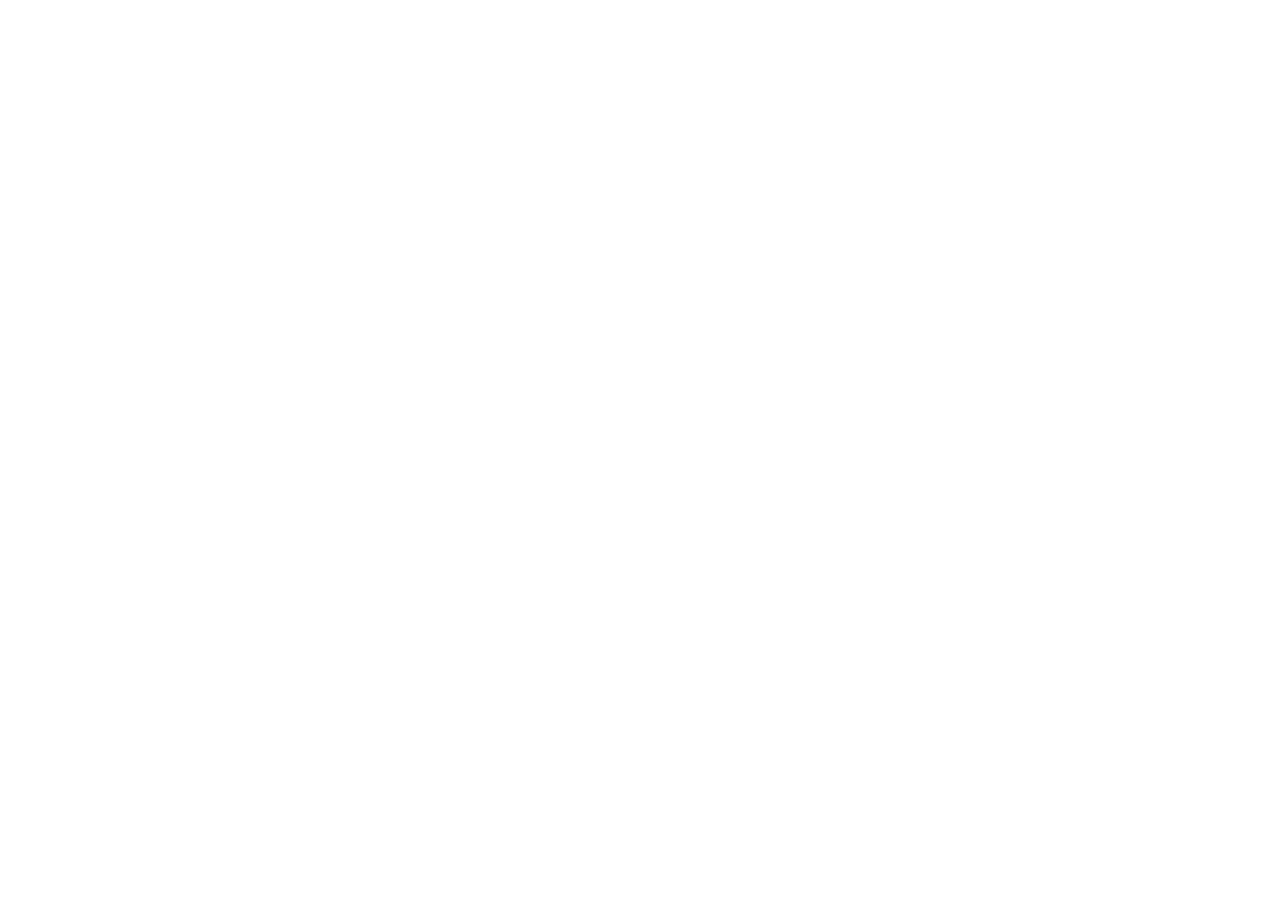
==== index.html @ 06f810de "Teste" ====
<!DOCTYPE html>
<html lang="pt-br">
<head>
    <meta charset="UTF-8">
    <meta http-equiv="X-UA-Compatible" content="IE=edge">
    <meta name="viewport" content="width=device-width, initial-scale=1.0">
    <title>Landing Page CEST</title>
</head>
<body>
    
</body>
</html>

<!-- Landing Page

    Group:
    Pierrezinho
    Gustavo
    Daniel
    Felipe
    Guilherme

-->
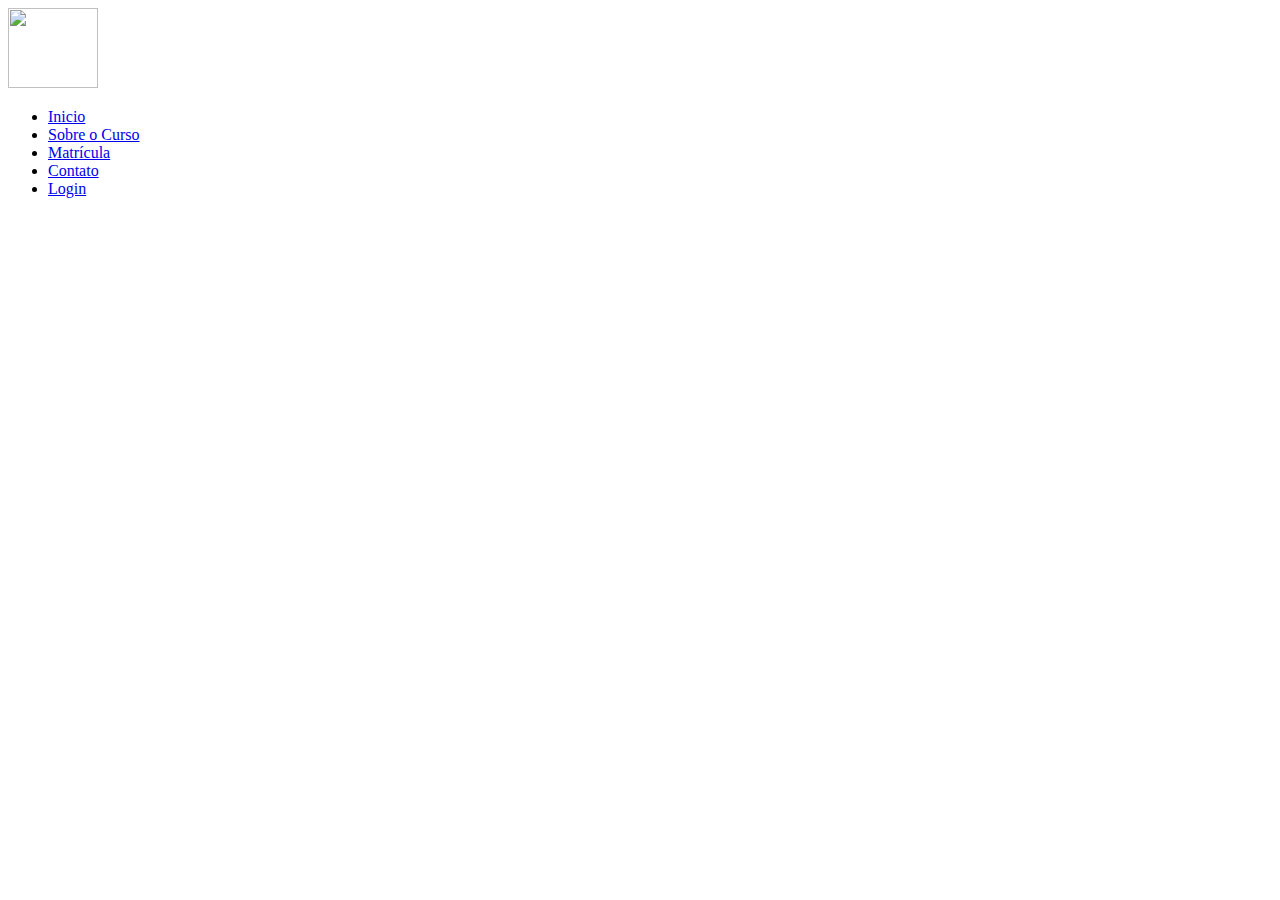
==== commit f0cb316f: "Cabeçalho adicionado no index.html" ====
--- a/index.html
+++ b/index.html
@@ -1,16 +1,24 @@
 <!DOCTYPE html>
-<html lang="pt-br">
+<html lang="en">
 <head>
     <meta charset="UTF-8">
     <meta http-equiv="X-UA-Compatible" content="IE=edge">
     <meta name="viewport" content="width=device-width, initial-scale=1.0">
-    <title>Landing Page CEST</title>
-</head>
-<body>
-    
-</body>
+    <title>Document</title>
+</head> 
+   <body>
+    <header>
+     <div> <img src="logo_si_lp.png" height="80" width="90"></div>
+       <ul>
+        <li> <a href="#">Inicio</a></li> 
+        <li> <a href="#">Sobre o Curso</a></li>
+        <li> <a href="#">Matrícula</a></li>
+        <li> <a href="#">Contato</a></li>
+        <li> <a href="#">Login</a></li>
+      </ul>
+    </header>
+   </body>
 </html>
-
 <!-- Landing Page
 
     Group:
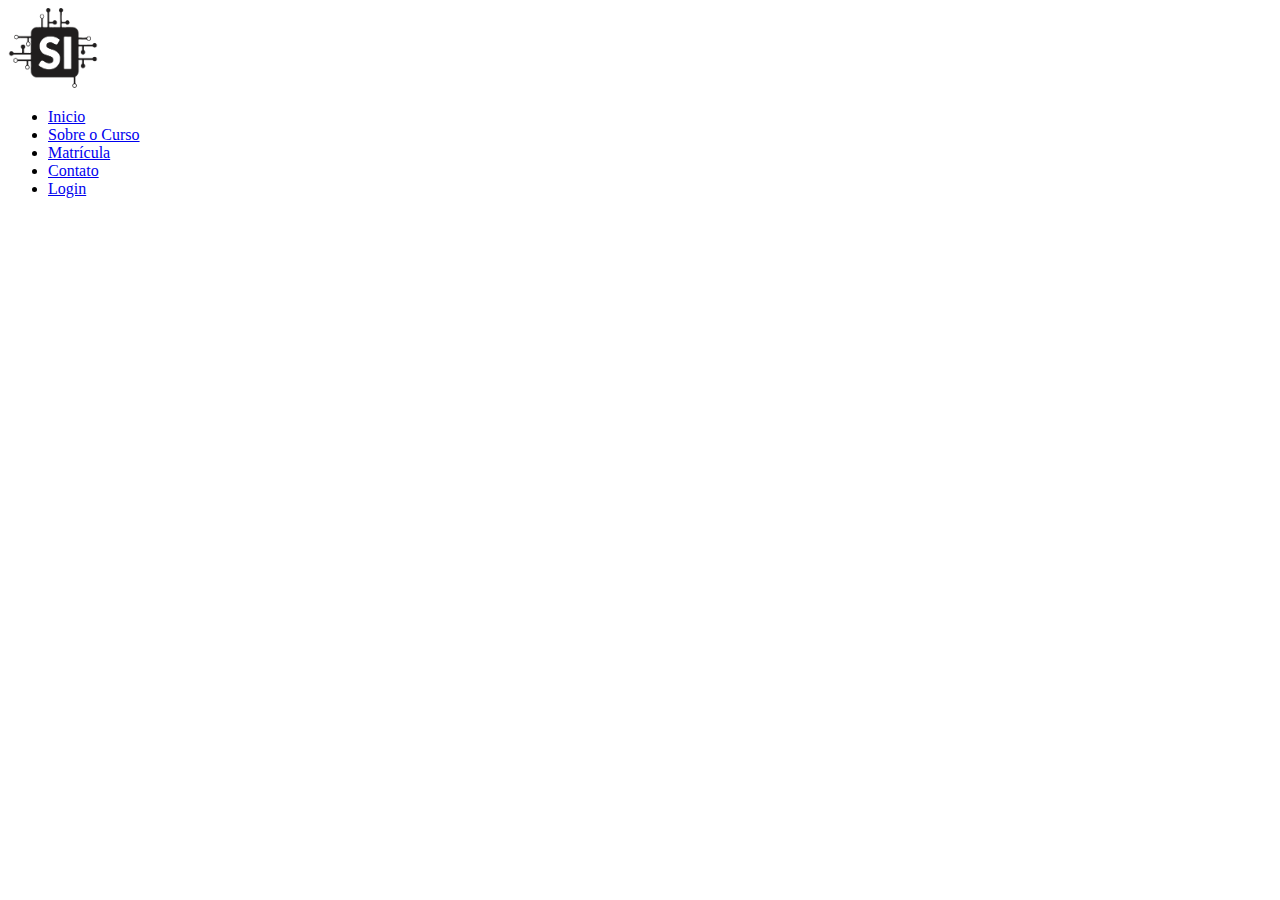
==== commit 1cd21f61: "Alteração com Cabeçalho" ====
--- a/index.html
+++ b/index.html
@@ -1,31 +1,35 @@
 <!DOCTYPE html>
-<html lang="en">
+<html lang="pt-br">
+
 <head>
     <meta charset="UTF-8">
     <meta http-equiv="X-UA-Compatible" content="IE=edge">
     <meta name="viewport" content="width=device-width, initial-scale=1.0">
     <title>Document</title>
-</head> 
-   <body>
+</head>
+
+<body>
     <header>
-     <div> <img src="logo_si_lp.png" height="80" width="90"></div>
-       <ul>
-        <li> <a href="#">Inicio</a></li> 
-        <li> <a href="#">Sobre o Curso</a></li>
-        <li> <a href="#">Matrícula</a></li>
-        <li> <a href="#">Contato</a></li>
-        <li> <a href="#">Login</a></li>
-      </ul>
+        <div> <img src="logo_si_lp.png" height="80" width="90"></div>
+        <ul>
+            <li> <a href="#">Inicio</a></li>
+            <li> <a href="#">Sobre o Curso</a></li>
+            <li> <a href="#">Matrícula</a></li>
+            <li> <a href="#">Contato</a></li>
+            <li> <a href="#">Login</a></li>
+        </ul>
     </header>
-   </body>
+</body>
+
 </html>
+
 <!-- Landing Page
 
     Group:
-    Pierrezinho
+    Pierre
     Gustavo
     Daniel
     Felipe
     Guilherme
 
--->
+-->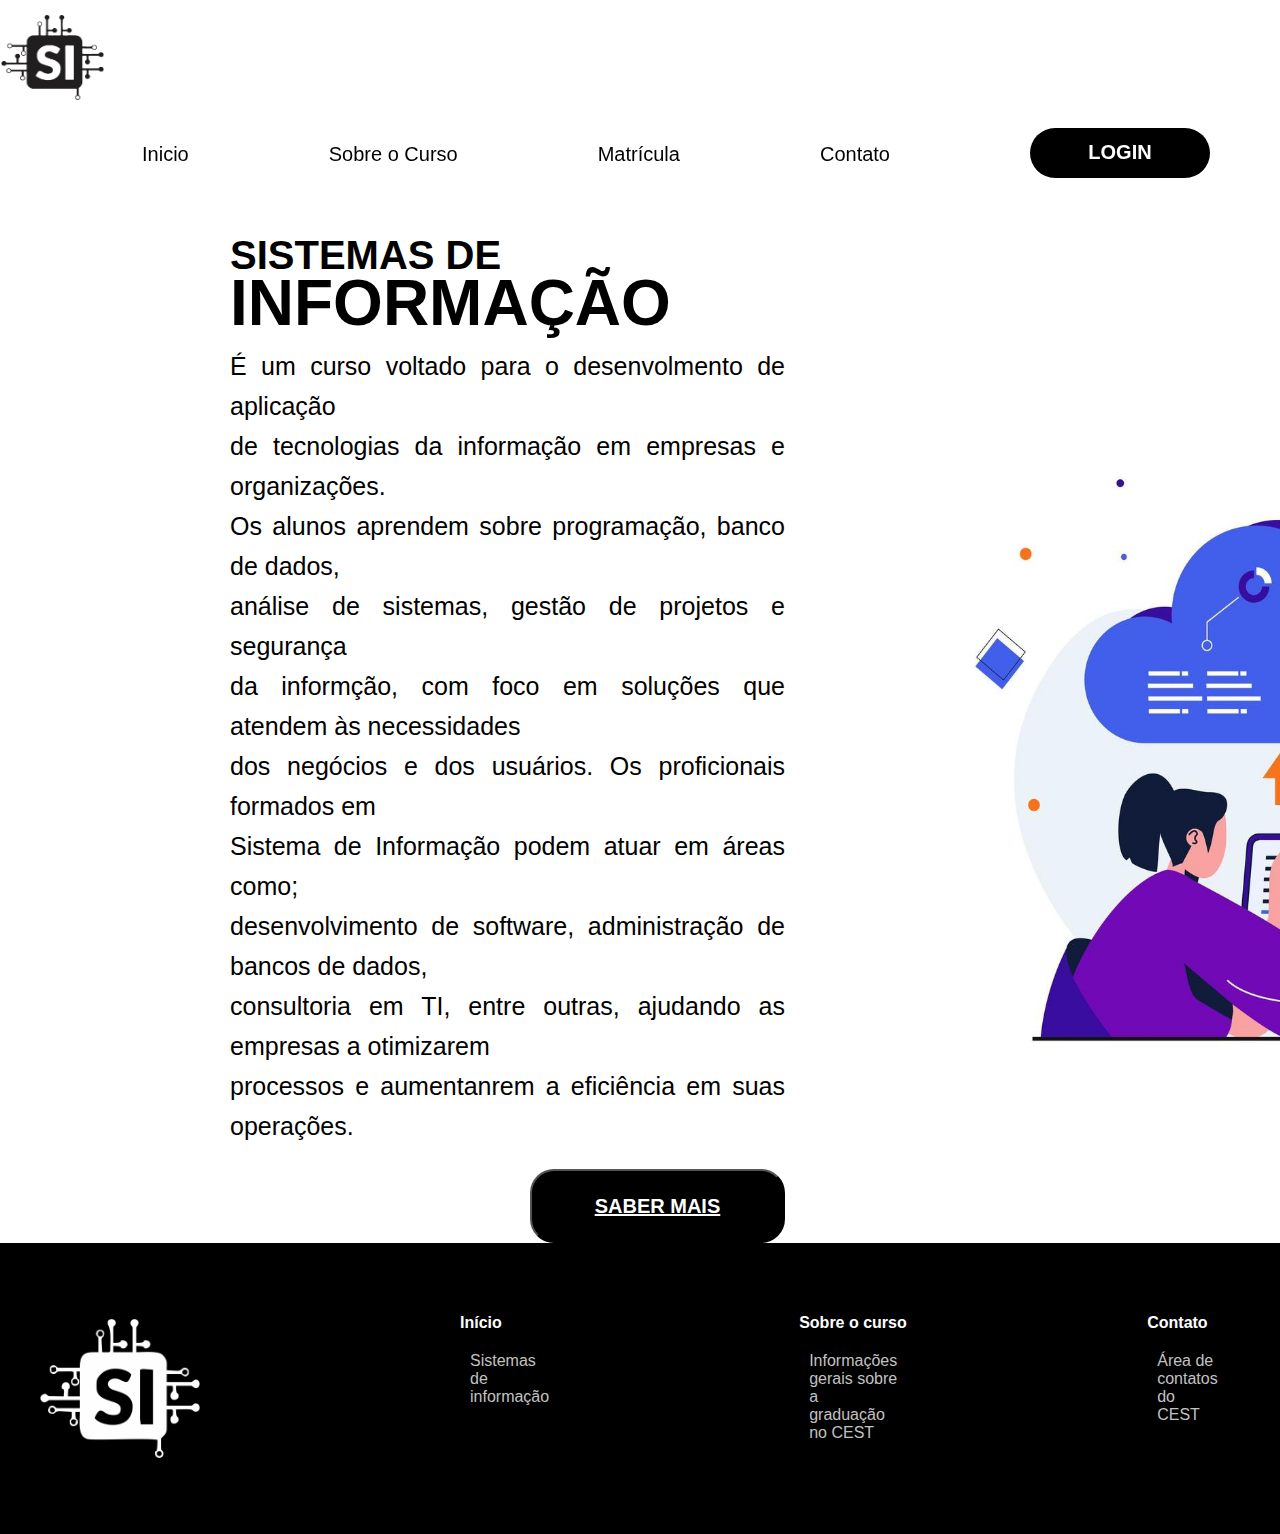
==== commit 9aac6086: "Finalizado" ====
--- a/index.html
+++ b/index.html
@@ -1,35 +1,94 @@
 <!DOCTYPE html>
 <html lang="pt-br">
-
 <head>
     <meta charset="UTF-8">
     <meta http-equiv="X-UA-Compatible" content="IE=edge">
     <meta name="viewport" content="width=device-width, initial-scale=1.0">
-    <title>Document</title>
+    <link rel="stylesheet" href="style.css">
+    <title>Home</title>
 </head>
+<body>
+    <div class="container">
+        <header>
+            <nav>
+                <div class="nav-container">
+                    <img src="logo_si_lp.png" height="80" width="90" id="logo">
+                    <ul>
+                        <li> <a href="index.html">Inicio</a></li>
+                        <li> <a href="curso.html">Sobre o Curso</a></li>
+                        <li> <a href="https://www.cest.edu.br/formas-de-ingresso-2/">Matrícula</a></li>
+                        <li> <a href="contatos.html">Contato</a></li>
+                        <button id="login"><a href="login.html">LOGIN</a></button>
+                    </ul>
+                </div>
+            </nav>
+        </header>
+    </div>
+    <main class="conteudoindex">
+        <section class="principal">
+           <div class="principal-escrito">
+              <h1 class="principal-escrito-titulo">SISTEMAS DE</h1>
+              <h2 class="principal-escrito-titulo2">INFORMAÇÃO</h2>
+              <p class="principal-escrito-paragrafo">É um curso voltado para o desenvolmento de aplicação <br/>
+              de tecnologias da informação em empresas e organizações.<br/> 
+              Os alunos aprendem sobre programação, banco de dados,<br/> 
+              análise de sistemas, gestão de projetos e segurança<br/> 
+              da informção, com foco em soluções que atendem às necessidades<br/> 
+              dos negócios e dos usuários. Os proficionais formados em<br/> 
+              Sistema de Informação podem atuar em áreas como;<br/> 
+              desenvolvimento de software, administração de bancos de dados,<br/> 
+              consultoria em TI, entre outras, ajudando as empresas a otimizarem<br/> 
+              processos e aumentanrem a eficiência em suas operações. <br/> </p>
+              <button class="principal-escrito-botão"><a href="curso.html">SABER MAIS</a></button>
+           </div>
+           <img src="imagem1_lp.jpg" class="principal-imagem">
+        </section>   
+     </main>
+         <!-- Rodape -->
+    <footer>
+        <img src="logo_si_branca_lp.webp" class="logobranca">
+                <div class="box">
+                    <h4>Início</h4>
+                    <ul>
+                        <li><a href="index.html"> Sistemas de informação </a></li>
+                    </ul>
+                </div>
+                <div class="box">
+                    <h4>Sobre o curso</h4>
+                    <ul>
+                        <li><a href="curso.html">Informações gerais sobre a graduação no CEST</a></li>
+                    </ul>
+                </div>
+                <div class="box">
+                    <h4>Contato</h4>
+                    <ul>
+                        <li><a href="contatos.html">Área de contatos do CEST</a></li>
+                    </ul>
+                </div>
+                <div class="box">
+                    <h4 class="gp">Grupo Dev's</h4>
+                <p>Daniel Junior</p>
+                <p>Felipe Somaycon</p>
+                <p>Guilherme Cristian</p>
+                <p>Gustavo Santos</p>
+                <p>Pierre Alexandre</p>
 
-<body>
-    <header>
-        <div> <img src="logo_si_lp.png" height="80" width="90"></div>
-        <ul>
-            <li> <a href="#">Inicio</a></li>
-            <li> <a href="#">Sobre o Curso</a></li>
-            <li> <a href="#">Matrícula</a></li>
-            <li> <a href="#">Contato</a></li>
-            <li> <a href="#">Login</a></li>
-        </ul>
-    </header>
+                </div>
+    </footer>
+    <!-- Rodape -->
 </body>
 
 </html>
 
+
+
 <!-- Landing Page
-
     Group:
-    Pierre
-    Gustavo
+@@ -31,5 +92,9 @@
     Daniel
     Felipe
     Guilherme
-
--->+    <header>
+    <div> <img src="logo_si_lp.png" height="80" width="90"></div>
+</header>
+</html>--- a/style.css
+++ b/style.css
@@ -0,0 +1,223 @@
+body{
+    font-family: Arial;
+    overflow: auto;
+    background-color: white;
+}
+
+.container{
+    max-width: 1920px;
+    width: 100%;
+}
+
+header{
+    position: relative;
+    top: 0;
+    height: auto;
+    width: 100%;
+}
+
+nav{
+    position: fixed;
+    top: 15px;
+    height: 100px;
+    width: 100%;
+    z-index: 1;
+    background-color: #fff;
+}
+
+nav:after{
+    clear: both;
+    content: "";
+    display: block;
+}
+
+.nav-container{
+    max-width: 1400px;
+    position: relative;
+    margin-right: auto;
+    margin-left: auto;
+}
+
+#logo{
+    width: 105px;
+    height: 85px;
+    margin-top: 0px;
+}
+
+.nav-container ul{
+    float: right;
+    height: 100px;
+    line-height: 100px;
+    margin: 0;
+
+}
+
+.nav-container li{
+    list-style: none;
+    float: left;
+    margin: 0 70px;
+    text-align: center;
+
+}
+
+#login {
+    background: #000000;
+    border: none;
+	height: 50px;
+	width: 180px;
+    border-radius: 30px;
+    font-weight: bold;
+    margin: 0 70px;
+
+}
+
+#login a{
+    color: white;
+    text-decoration: none;
+    font-size: 20px;
+}
+
+
+.nav-container li a{
+    font-family: Arial;
+    text-decoration: none;
+    color: #000000;
+    font-size: 20px;
+    font-weight: 5;
+}
+
+
+.principal{
+    margin-top: 250px;
+    display: flex;
+    flex-direction: row;
+    align-items: center;
+    justify-content: space-around;
+    margin-left: 230px;
+ }
+ .principal-escrito{
+     display: flex;
+     flex-direction: column;
+     gap: 23px;
+     line-height: 40px;
+ }
+ .principal-escrito-titulo{
+ font-family: Arial, Helvetica, sans-serif;
+     font-weight: 400px;
+     font-size: 40px;
+     line-height: 10px;
+ }
+ .principal-escrito-titulo2{
+     font-family: Arial, Helvetica, sans-serif;
+     font-weight: 400px;
+     font-size: 64px;
+ }
+ .principal-escrito-paragrafo{
+     font-family: Arial, Helvetica, sans-serif;
+     font-size: 25px;
+     text-align: justify;
+ }
+ .principal-imagem{
+     height: 700px;
+     width: 1000px;
+ }
+ .principal-escrito-botão{
+     background-color: black;
+     color: white;
+     width: 255px;
+     height: 74px;
+     left: 120px;
+     top: 666px;
+     border-radius: 24px; 
+     font-family: Arial, Helvetica, sans-serif;
+     font-weight: 800px;
+     outline: none;
+     text-decoration: none;
+     font-size: large;
+     font-weight: bold;
+     margin-left: 300px;
+     font-size: 20px;
+ }
+ a { color: inherit; } 
+
+ /* Rodape  */
+
+*{
+    margin: 0;
+    padding: 0;
+    font-family: sans-serif;
+
+}
+.conteudo{
+    width: 100%;
+    height: 50vh;
+    display: flex;
+    justify-content: center;
+    align-items: center;
+}
+.conteudo h1{
+    font-size: 15vw;
+    text-transform: uppercase;
+}
+footer{
+    width: 100%;
+    min-height: 250px;
+    background: black;
+    display: flex;
+    align-items: center;
+}
+img{
+    width: 10rem;
+}
+footer .box{
+    width: 320px;
+    min-height: 150px;
+    padding: 20px;
+    margin-left: 200px;
+}
+footer .box:nth-child(4){
+    width: 400px;
+}
+.box h4{
+    color: white;
+    margin-bottom: 20px;
+}
+.box ul li{
+    margin: 10px;
+    list-style: none;
+}
+.box ul li a{
+    color: rgb(194, 194, 194);
+    text-decoration: none;
+}
+.box ul li a :hover{
+    color: #fff;
+}
+.box p{
+    color: rgb(194, 194, 194);
+    text-align: justify;
+}
+.gp{
+    margin-top: 15px;
+}
+
+.logobranca{
+    margin: 40px;
+}
+
+@media(max-width:950px){
+    footer{
+      flex-direction: column;
+    }
+    footer .box{
+        width: 320px;
+        min-height: 150px;
+        padding: 20px;
+        text-align: center;
+    }
+    footer .box p{
+        text-align: center;
+    }
+}
+
+
